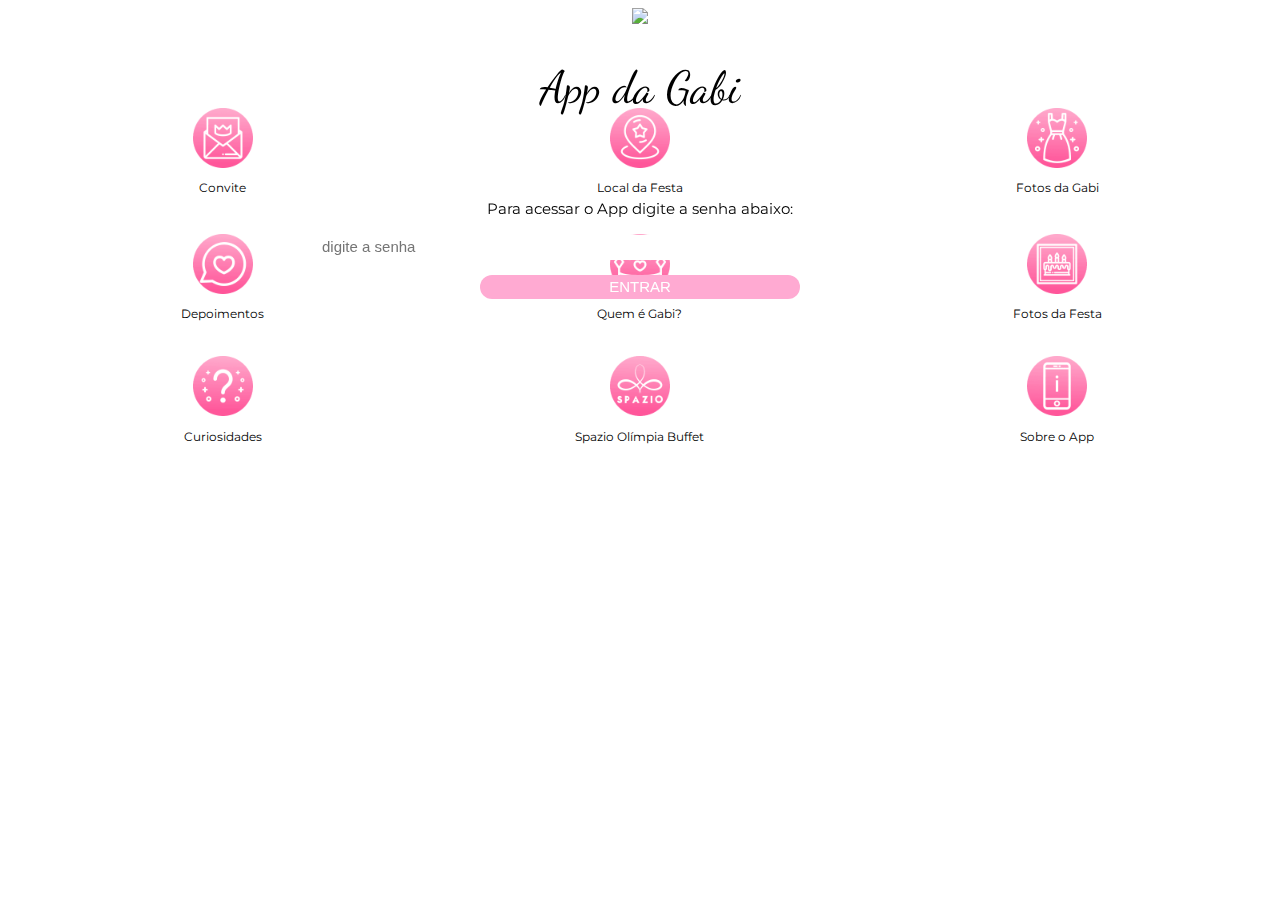
==== www/index.html @ 8e14a423 "primeiro commit" ====
﻿<!DOCTYPE html>
<html>
<title>App Debutante</title>
<!--<meta name="viewport" content="width=device-width, initial-scale=1">-->
<meta name="viewport" content="width=device-width, user-scalable=no">

<link rel="stylesheet" href="https://www.w3schools.com/w3css/4/w3.css">
<!--<link rel="shortcut icon" href="imagesgabi/coroa_favicon.ico">-->
<link href="https://fonts.googleapis.com/css?family=Dancing+Script:400,700" rel="stylesheet" type='text/css'>
<link href="https://fonts.googleapis.com/css?family=Montserrat:300i" rel="stylesheet"  type='text/css'>
<meta name="mobile-web-app-capable" content="yes">
<meta name="apple-mobile-web-app-capable" content="yes">

<link rel="icon" href="https://sistematize.com/aplicativo/debutante_template/icone.png">


<!-- -->

<meta name="viewport" content = "width = device-width, initial-scale = 1.0, minimum-scale = 1, maximum-scale = 1, user-scalable = no" />
<meta name="apple-mobile-web-app-title" content="App Debutante" />
<meta name="apple-mobile-web-app-capable" content="yes">
<meta name="apple-mobile-web-app-status-bar-style" content="black" />


<link rel="shortcut icon" href="favicon.ico" type="image/x-icon" />
<link rel="apple-touch-icon" href="icones_web_app_IOS/apple-touch-icon.png" />
<link rel="apple-touch-icon" sizes="57x57" href="icones_web_app_IOS/apple-touch-icon-57x57.png" />
<link rel="apple-touch-icon" sizes="72x72" href="icones_web_app_IOS/apple-touch-icon-72x72.png" />
<link rel="apple-touch-icon" sizes="76x76" href="icones_web_app_IOS/apple-touch-icon-76x76.png" />
<link rel="apple-touch-icon" sizes="114x114" href="icones_web_app_IOS/apple-touch-icon-114x114.png" />
<link rel="apple-touch-icon" sizes="120x120" href="icones_web_app_IOS/apple-touch-icon-120x120.png" />
<link rel="apple-touch-icon" sizes="144x144" href="icones_web_app_IOS/apple-touch-icon-144x144.png" />
<link rel="apple-touch-icon" sizes="152x152" href="icones_web_app_IOS/apple-touch-icon-152x152.png" />
<link rel="apple-touch-icon" sizes="180x180" href="icones_web_app_IOS/apple-touch-icon-180x180.png" />



<style>
body, html {height: 100%}

h1 {
	position: relative;
	font-size:3em; width: 100%;
	font-family: 'Dancing Script', cursive;
}

h2 {
	padding:2em;
	position: relative;
	font-size:1.3em;
	width:100%; 
	font-family: 'Source Sans Pro', sans-serif;
	text-align: justify;
	margin: 18px;"
}

h3 {
	position: relative; 
	font-size:1.4em; 
	width: 90%; 
	color:white;
	font-family: 'Source Sans Pro', sans-serif;
}
img {margin-bottom: -7px}
.w3-row-padding img {margin-bottom: 12px}
</style>

<script src="config_app.js"></script>

<body style=" background-image: url('https://sistematize.com/aplicativo/debutante_template/imagens/fundo.png'); background-repeat: no-repeat; background-size: 100% 100%;">

<div style="position: relative; top:0em;  width:100%; height: 6em;">
	<center>
		<img src="https://sistematize.com/aplicativo/debutante_template/imagens/banner_pg_inicial.png" style="position: relative; top:0em; height: 80px;" />
	</center>
</div>


<div class="w3-container" style=" margin-top: 1em;">
	<center>
		<table border=0 style="width:100%;">
			<tr>
				<td style="width:33%;">
					<center >
						<!--<a href="pg_convite.html"> -->
						<img onclick="window.location = 'pg_convite.html';" style="width: 4em; " src="[data-uri]" />
						
						<!--
						<img src="https://media.universo.mobi/image.php?size=50.200001x51.20000076293945&url=https%3A%2F%2Fs3.amazonaws.com%2Funiverso-prd1%2F8b2c26c67f9827de27d43250b6c203b20f1a2aa0" style="width: 4em;" />
						
						</a>-->
					</center>
				</td>
				<td style="width:34%;">
					<center >
						<!--<a href="pg_localizacao.html" style="text-decoration:none;">-->
						<img onclick="window.location = 'pg_localizacao.html';" style="width: 4em; " src="[data-uri]" />
						
						<!--
						<img src="https://media.universo.mobi/image.php?size=64x64&url=https%3A%2F%2Fs3.amazonaws.com%2Funiverso-prd1%2Fdfcc2a413cfde08e56cc22bc598c36a1236d017a" style="width: 4em;" />
						
						</a>-->
					</center>
				</td>
				<td style="width:33%;">
					<center>
						<img onclick="window.location = 'pg_fotos_debutante.html';" style="width: 4em; " src="[data-uri]" />
						
						<!--
						<img src="https://media.universo.mobi/image.php?size=64x64&url=https%3A%2F%2Fs3.amazonaws.com%2Funiverso-prd1%2F8154ad3507a42afb6c0d1203b9ecdd51f8dfeefc" style="width: 4em;" />
						-->					
					</center>
				</td>
			</tr>
			
		</table>
	</center>
</div>

<div class="w3-container" style=" margin-top: 0em;">
	<center>
		<table border=0 style="width:100%; vertical-align: top;">
			<tr>
				<td style="width:33%;">
					<center >
						<!--<a href="pg_convite.html" style="text-decoration:none;">-->
						<p onclick="window.location = 'pg_convite.html';" style="font-size: 0.8em; color: black; text-align: center;font-family: 'Montserrat', sans-serif;">
						Convite
						</p>	
						<p id="id_push"></p>
						<!--</a>-->
					</center>
				</td>
				<td style="width:34%; vertical-align: top;">
					<center >
						<!--<a href="pg_localizacao.html" style="text-decoration:none;">-->
						<p  onclick="window.location = 'pg_localizacao.html';"  style="font-size: 0.8em; color: black; text-align: center;font-family: 'Montserrat', sans-serif;">
						Local da Festa
						</p>	
						<!--</a>-->
					</center>
				</td>
				<td style="width:33%; vertical-align: top;">
					<center>
						<p onclick="window.location = 'pg_fotos_debutante.html';"  style="font-size: 0.8em; color: black; text-align: center;font-family: 'Montserrat', sans-serif;">
						Fotos da Gabi
						</p>						
					</center>
				</td>
			</tr>
			
		</table>
	</center>
</div>

<div class="w3-container" style=" margin-top: 1em;">
	<center>
		<table border=0 style="width:100%;">
			<tr>
				<td style="width:33%;">
					<center >
						<img onclick="window.location = 'pg_mural.html';" style="width: 4em; " src="[data-uri]" />
						
						<!--
						<img src="https://media.universo.mobi/image.php?size=50.200001x51.20000076293945&url=https%3A%2F%2Fs3.amazonaws.com%2Funiverso-prd1%2F8b2c26c67f9827de27d43250b6c203b20f1a2aa0" style="width: 4em;" />
						-->
					</center>
				</td>
				<td style="width:34%;">
					<center >
						<!--<a href="pg_quem_eh_gabi.html" style="text-decoration:none;">-->
							<img onclick="window.location = 'pg_quem_eh_gabi.html';" style="width: 4em; " src="[data-uri]" />
						
							<!--
							<img src="https://media.universo.mobi/image.php?size=51.20000076293945x51.20000076293945&url=https%3A%2F%2Fs3.amazonaws.com%2Funiverso-prd1%2F916c5fbb4ccd2af56b41678ef598fac703855ec9" style="width: 4em;" />
							-->
						<!--</a>-->
					</center>
				</td>
				<td style="width:33%;">
					<center>
						<img onclick="window.location = 'pg_fotos_festa.html';" style="width: 4em; " src="[data-uri]" />
						
						<!--
						<img src="https://media.universo.mobi/image.php?size=51.20000076293945x51.20000076293945&url=https%3A%2F%2Fs3.amazonaws.com%2Funiverso-prd1%2F999e06ce7e6a33479cdf22c992c7ab45bcb1c479" style="width: 4em;" />
						-->				
					</center>
				</td>
			</tr>
			
		</table>
	</center>
</div>

<div class="w3-container" style=" margin-top: 0em;">
	<center>
		<table border=0 style="width:100%;">
			<tr>
				<td style="width:33%; vertical-align: top;">
					<center >
						<p onclick="window.location = 'pg_mural.html';" style="font-size: 0.8em; color: black; text-align: center;font-family: 'Montserrat', sans-serif;">
						Depoimentos
						</p>	
					</center>
				</td>
				<td style="width:34%; vertical-align: top;">
					<center >
						<!--<a href="pg_quem_eh_gabi.html" style="text-decoration:none;">-->
							<p onclick="window.location = 'pg_quem_eh_gabi.html';" style="font-size: 0.8em; color: black; text-align: center;font-family: 'Montserrat', sans-serif;">
							Quem é Gabi?
							</p>	
						<!--</a>-->
					</center>
				</td>
				<td style="width:33%; vertical-align: top;">
					<center>
						<p onclick="window.location = 'pg_fotos_festa.html';" style="font-size: 0.8em; color: black; text-align: center;font-family: 'Montserrat', sans-serif;">
						Fotos da Festa
						</p>						
					</center>
				</td>
			</tr>
			
		</table>
	</center>
</div>


<div class="w3-container" style=" margin-top: 1em;">
	<center>
		<table border=0 style="width:100%;">
			<tr>
				<td style="width:33%;">
					<center >
						<!--<a href="pg_curiosidades.html" style="text-decoration:none;">-->
							<img onclick="window.location = 'pg_curiosidades.html';" style="width: 4em; " src="[data-uri]" />
						
							<!--
							<img src="https://media.universo.mobi/image.php?size=51.20000076293945x51.20000076293945&url=https%3A%2F%2Fs3.amazonaws.com%2Funiverso-prd1%2Fda8251563371d0db6ceaf9697742bf52b0a0e0e1" style="width: 4em; " />
							-->
						<!--</a>-->
					</center>
				</td>
				<td style="width:34%;">
					<center >
						<!--<a href="pg_buffet.html" style="text-decoration:none;"> -->
							<img onclick="window.location = 'pg_buffet.html';" style="width: 4em; " src="[data-uri]" />
						
							<!--
							<img src="https://media.universo.mobi/image.php?size=51.20000076293945x51.20000076293945&url=https%3A%2F%2Fs3.amazonaws.com%2Funiverso-prd1%2Fc2374e49554c62968050ae043b0a31c88bda8548" style="width: 4em; " />
							-->
						<!--</a>-->
					</center>
				</td>
				<td style="width:33%;">
					<center>
						<!--<a href="pg_sobre_App.html" style="text-decoration:none;">-->
							<img onclick="window.location = 'pg_sobre_App.html';" style="width: 4em; " src="[data-uri]" />
						
						<!--</a>-->
						<!--
						https://media.universo.mobi/image.php?size=51.20000076293945x51.20000076293945&url=https%3A%2F%2Fs3.amazonaws.com%2Funiverso-prd1%2F6a8b8f0670cbfe16d8927873e8ca07d2d68708d1
						<img alt="" src="[data-uri]" />-->
						
						
						
					</center>
				</td>
			</tr>
			
		</table>
	</center>
</div>
<div class="w3-container" style=" margin-top: 0em;">
	<center>
		<table border=0 style="width:100%;">
			<tr>
				<td style="width:33%; vertical-align: top;">
					<center >
						<a href="pg_curiosidades.html" style="text-decoration:none;">
							<p style="font-size: 0.8em; color: black; text-align: center;font-family: 'Montserrat', sans-serif;">
							Curiosidades
							</p>	
						</a>
					</center>
				</td>
				<td style="width:34%; vertical-align: top;">
					<center >
						<a href="pg_buffet.html" style="text-decoration:none;">
						<p style="font-size: 0.8em; color: black; text-align: center;font-family: 'Montserrat', sans-serif;">
						Spazio Olímpia Buffet
						</p>	
						</a>
					</center>
				</td>
				<td style="width:33%; vertical-align: top;">
					<center>
						<a href="pg_sobre_App.html" style="text-decoration:none;">
							<p style="font-size: 0.8em; color: black; text-align: center;font-family: 'Montserrat', sans-serif;">
							Sobre o App
							</p>	
						</a>
					</center>
				</td>
			</tr>
			
		</table>
	</center>
</div>

<div id="div_senha" style="position: fixed; visibility:hidden; top:0em; left:0em; width:100%; height: 100%; background-image: url('https://sistematize.com/aplicativo/debutante_template/imagens/fundo.png'); background-repeat: no-repeat; background-size: 100% 100%;" >

	<h1 style="position: relative; top:1em; text-align: center;"> App da Gabi</h1>

	<center>
		<p style="position: relative; top:7em; font-size: 0.18 em; color: black; text-align: center;font-family: 'Montserrat', sans-serif;">
		Para acessar o App digite a senha abaixo:
		</p>
		<input type="text" id="senha" style="outline:none; position: relative; top:7em; width:50%; border-radius:25px; border:0px; background-color: white;" placeholder="digite a senha"  />
		</br>
		<input type="button" onclick="if((document.getElementById('senha').value == 'gabi') || (document.getElementById('senha').value == 'Gabi') || (document.getElementById('senha').value == 'GABI')){ document.getElementById('div_senha').style.visibility = 'hidden'; localStorage.setItem('destravou', 'sim');}else{ alert('Senha Errada!'); localStorage.setItem('destravou', 'nao');}" style="outline:none; position: relative; top:8em; width:25%; border-radius:25px; border:0px; background-color: rgb(255,170,210); color: white;"  value="ENTRAR" />
	</center>
	
</div>

<script>

if( localStorage.getItem('destravou') == 'sim'){

	document.getElementById('div_senha').style.visibility = 'hidden';

}else{

	document.getElementById('div_senha').style.visibility = 'visible';
}

//Caso precisar travar novamente
//localStorage.setItem('destravou', 'nao');
</script>






<!-- Notificação Push -->

<!--<script src="http://ajax.googleapis.com/ajax/libs/jquery/1.11.0/jquery.min.js"></script>-->

<script type="text/javascript" src="http://ajax.googleapis.com/ajax/libs/jquery/1.4.1/jquery.min.js" ></script> 



<script>
//enviar o REG ID para o BD - para push notification
			 
			 var xmlHttp;
			 
			function createXMLHttpRequest_id_push() {
			if (window.ActiveXObject) {
			xmlHttp = new ActiveXObject("Microsoft.XMLHTTP");
			}
			else if (window.XMLHttpRequest) {
			xmlHttp = new XMLHttpRequest();
			}
			}
			
			
			function startRequest_id_push(reg_id) {
			createXMLHttpRequest_id_push();
			xmlHttp.onreadystatechange = handleStateChange_id_push;
			
			
			var regid = reg_id.trim();
			
			regid = regid.replace(" ", "");
			
			localStorage.id_dispositivo = regid;
			
			
			xmlHttp.open("POST", "https://sistematize.com/aplicativo/funcoes_php_app/app_reg_id_push_ajax.php", true);
			xmlHttp.setRequestHeader("Content-type","application/x-www-form-urlencoded");
			
			xmlHttp.send("reg_id="+regid+"&id_app="+id_app);
			
			//alert('entrou na funcao: '+regid+'id_app: '+id_app);
			
			
		
			}

			
			function handleStateChange_id_push() {
			if(xmlHttp.readyState == 4) {
			if(xmlHttp.status == 200) {
				
				
				//Não fazer nada
				
				
			}
			}
			}	
			
</script>	




	<div class="app" style="visibility:hidden;">
        <div id="deviceready" class="blink" style="visibility:hidden;">
            <p class="event listening"></p>
            <p class="event received"></p>
        </div>
    </div>
    <script type="text/javascript" src="cordova.js"></script>
	
<script type="text/javascript">
var app = {
    // Application Constructor
    initialize: function() {
        this.bindEvents();
    },
    // Bind Event Listeners
    //
    // Bind any events that are required on startup. Common events are:
    // 'load', 'deviceready', 'offline', and 'online'.
    bindEvents: function() {
        document.addEventListener('deviceready', this.onDeviceReady, false);
    },
    // deviceready Event Handler
    //
    // The scope of 'this' is the event. In order to call the 'receivedEvent'
    // function, we must explicitly call 'app.receivedEvent(...);'
    onDeviceReady: function() {
        app.receivedEvent('deviceready');
    },
    // Update DOM on a Received Event
    receivedEvent: function(id) {
        var parentElement = document.getElementById(id);
        var listeningElement = parentElement.querySelector('.listening');
        var receivedElement = parentElement.querySelector('.received');

        listeningElement.setAttribute('style', 'display:none;');
        receivedElement.setAttribute('style', 'display:block;');

        //console.log('Received Event: ' + id);
		setupPush();
    }
};

//"senderID": "121897226764",

function setupPush(){
    
	var push = PushNotification.init({
		 "android": {
			 "senderID": "210343684268",
			 "forceShow": "true"
		 },
		 "ios": {
		   "sound": true,
		   "alert": true,
		   "badge": true,
		   "categories": {
			 "newmusic": {
				 "yes": {
					 "callback": "playMusic", "title": "Play",
					 "foreground": true, "destructive": false
				 },
				 "no": {
					 "callback": "archive", "title": "Archive",
					 "foreground": false, "destructive": false
				 }
			 }
		   }
		 },
		 "windows": {}
	});
	
	
	
    push.on('registration', function(data) {
		  //// console.log("registration event: " + data.registrationId);
		   var oldRegId = localStorage.id_dispositivo;
		   
		   //alert('antes de entrar no if: '+data.registrationId);
		   
		   
		   //document.getElementById("id_push").innerHTML = data.registrationId;
		   
			//if( localStorage.mudou_de_usuario == "1" ){
			   
					//localStorage.id_dispositivo = data.registrationId;
					//startRequest_id_push(data.registrationId);
					 //localStorage.mudou_de_usuario = "0";
					 
			//}else{
			
				if(oldRegId !== data.registrationId) {
				  
				  //// Save new registration ID
				   
				   localStorage.id_dispositivo = data.registrationId;
				   startRequest_id_push(data.registrationId);
				   //// Post registrationId to your app server as the value has changed
				}
			
			//}//fim do else
			
	});

	push.on('error', function(e) {
		   //console.log("push error = " + e.message);
	});
	   
		 
	push.on('notification', function(data) {
		 
		 //console.log('notification event');
		 
		 
		 var link = data.additionalData.link;
		 
		
		if (link == 'home') {
		 
			//window.location.href = "home.html";
			window.location.href = "index.html";		
			
		}else{
			
			if (link == 'convite') {
			
				window.location.href = "pg_convite.html";	
				
			}//fim do if
			
		}//fim do else
		

		push.finish(function() {
				 //console.log('success');
		}, function() {
				 //console.log('error');
		});     
		
	});
		 
	 function playMusic() {
	   alert("Play Music!");	
	 }

	 function archive() {
	   alert("Archived!");
	 }
	 
	
		
} //fim da function
 
	</script>
    <script type="text/javascript">
	
        app.initialize();	
    </script>

	
	
<!-- Mostrar mensagem para IOS instalar WebApp (adicionando da tela inicial) -->

<div id="div_fundo_msg_ios" onclick="document.getElementById('div_fundo_msg_ios').style.display = 'none';" style="display:none; position:fixed; top:0em; left:0em; width:100%; height:100%; background-color: black; opacity: 0.7;  filter: alpha(opacity=70); " >
		
	<div id="div_msg_ios" style="text-align: center; position:fixed; bottom:0em; left:2.5%; width:95%; height:5em; background-color: white; opacity: 1;  filter: alpha(opacity=100); border-radius:25px; " >

		<center>
			<p style=""> Selecione <img src="https://sistematize.com/aplicativo/fotos_gerais_app/ios.png" style="position: relative; top:-7.5px; width:1.5em;" >, depois <b>Tela de início</b> e Adicionar para baixar esse Web App </p>
		</center>
		
	</div>
	
</div>
<!-- Detecting IOS -->
<script>


  var iDevices = [
    'iPad Simulator',
    'iPhone Simulator',
    'iPod Simulator',
    'iPad',
    'iPhone',
    'iPod'
  ];

  if (!!navigator.platform) {
    while (iDevices.length) {
      if (navigator.platform === iDevices.pop()){
		if (("standalone" in window.navigator) && !window.navigator.standalone ){  // browser is not fullscreen
		  document.getElementById('div_fundo_msg_ios').style.display = "block";
		}
	  }
    }
  }

</script>





</body>
</html>
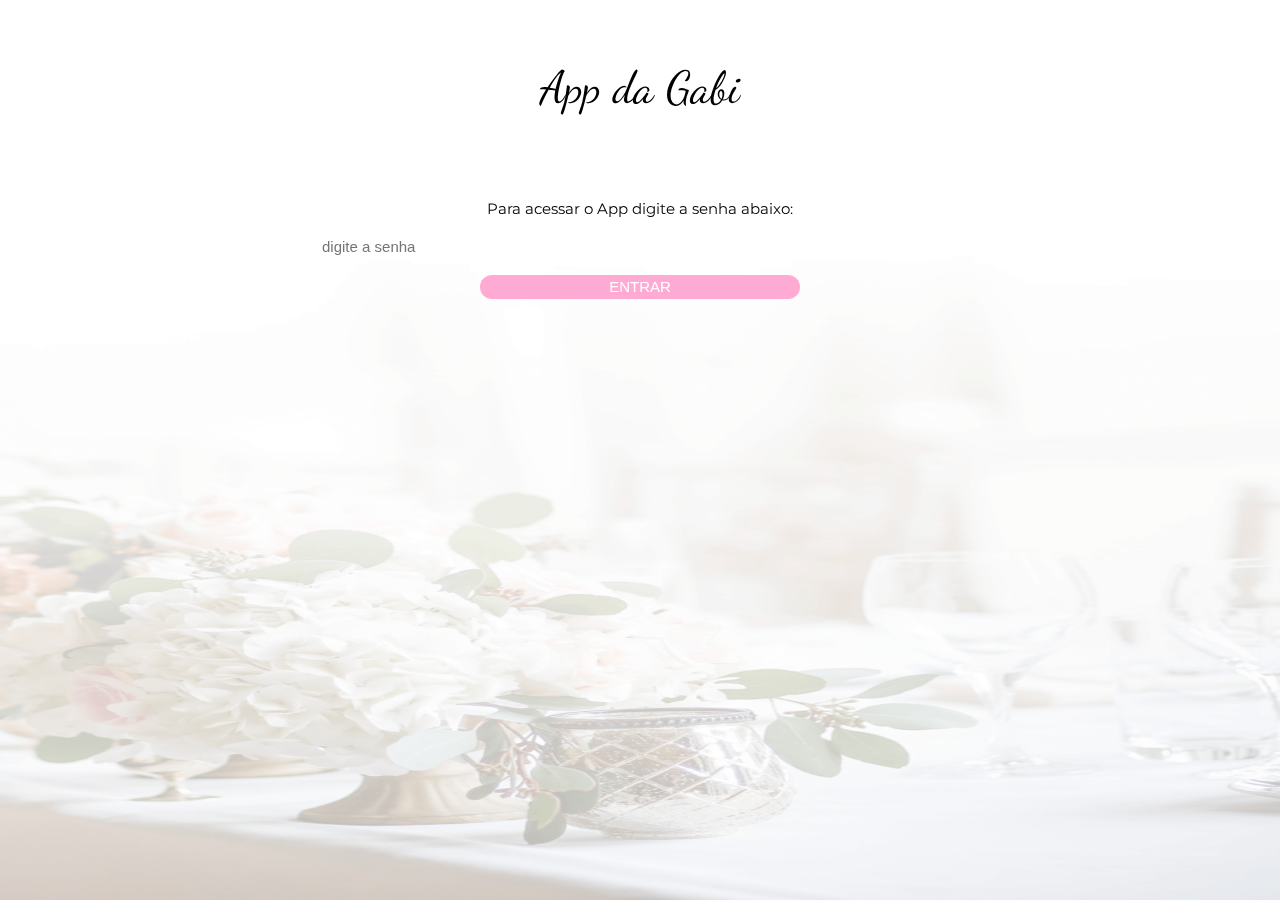
==== commit 24e45263: "primeiro commit" ====
--- a/www/index.html
+++ b/www/index.html
@@ -11,7 +11,7 @@
 <meta name="mobile-web-app-capable" content="yes">
 <meta name="apple-mobile-web-app-capable" content="yes">
 
-<link rel="icon" href="https://sistematize.com/aplicativo/debutante_template/icone.png">
+<link rel="icon" href="imagens/icone.png">
 
 
 <!-- -->
@@ -22,7 +22,7 @@
 <meta name="apple-mobile-web-app-status-bar-style" content="black" />
 
 
-<link rel="shortcut icon" href="favicon.ico" type="image/x-icon" />
+<link rel="shortcut icon" href="icones_web_app_IOS/favicon.ico" type="image/x-icon" />
 <link rel="apple-touch-icon" href="icones_web_app_IOS/apple-touch-icon.png" />
 <link rel="apple-touch-icon" sizes="57x57" href="icones_web_app_IOS/apple-touch-icon-57x57.png" />
 <link rel="apple-touch-icon" sizes="72x72" href="icones_web_app_IOS/apple-touch-icon-72x72.png" />
@@ -67,11 +67,11 @@
 
 <script src="config_app.js"></script>
 
-<body style=" background-image: url('https://sistematize.com/aplicativo/debutante_template/imagens/fundo.png'); background-repeat: no-repeat; background-size: 100% 100%;">
+<body style=" background-image: url('imagens/fundo.png'); background-repeat: no-repeat; background-size: 100% 100%;">
 
 <div style="position: relative; top:0em;  width:100%; height: 6em;">
 	<center>
-		<img src="https://sistematize.com/aplicativo/debutante_template/imagens/banner_pg_inicial.png" style="position: relative; top:0em; height: 80px;" />
+		<img src="imagens/banner_nome.png" style="position: relative; top:0em; height: 80px;" />
 	</center>
 </div>
 
@@ -82,33 +82,25 @@
 			<tr>
 				<td style="width:33%;">
 					<center >
-						<!--<a href="pg_convite.html"> -->
+						<!--
 						<img onclick="window.location = 'pg_convite.html';" style="width: 4em; " src="[data-uri]" />
+						-->
 						
-						<!--
-						<img src="https://media.universo.mobi/image.php?size=50.200001x51.20000076293945&url=https%3A%2F%2Fs3.amazonaws.com%2Funiverso-prd1%2F8b2c26c67f9827de27d43250b6c203b20f1a2aa0" style="width: 4em;" />
+						<img onclick="window.location = 'pg_convite.html';" src="imagens/icone_convite.png" style="width: 4em;" />
 						
-						</a>-->
+						
 					</center>
 				</td>
 				<td style="width:34%;">
 					<center >
-						<!--<a href="pg_localizacao.html" style="text-decoration:none;">-->
-						<img onclick="window.location = 'pg_localizacao.html';" style="width: 4em; " src="[data-uri]" />
+						<img onclick="window.location = 'pg_localizacao.html';" src="imagens/icone_localizacao.png" style="width: 4em;" />
+					</center>
+				</td>
+				<td style="width:33%;">
+					<center>
 						
-						<!--
-						<img src="https://media.universo.mobi/image.php?size=64x64&url=https%3A%2F%2Fs3.amazonaws.com%2Funiverso-prd1%2Fdfcc2a413cfde08e56cc22bc598c36a1236d017a" style="width: 4em;" />
+						<img onclick="window.location = 'pg_fotos_casal.html';" src="imagens/icone_fotos_casal.png" style="width: 4em;" />
 						
-						</a>-->
-					</center>
-				</td>
-				<td style="width:33%;">
-					<center>
-						<img onclick="window.location = 'pg_fotos_debutante.html';" style="width: 4em; " src="[data-uri]" />
-						
-						<!--
-						<img src="https://media.universo.mobi/image.php?size=64x64&url=https%3A%2F%2Fs3.amazonaws.com%2Funiverso-prd1%2F8154ad3507a42afb6c0d1203b9ecdd51f8dfeefc" style="width: 4em;" />
-						-->					
 					</center>
 				</td>
 			</tr>
@@ -142,7 +134,7 @@
 				</td>
 				<td style="width:33%; vertical-align: top;">
 					<center>
-						<p onclick="window.location = 'pg_fotos_debutante.html';"  style="font-size: 0.8em; color: black; text-align: center;font-family: 'Montserrat', sans-serif;">
+						<p onclick="window.location = 'pg_fotos_casal.html';"  style="font-size: 0.8em; color: black; text-align: center;font-family: 'Montserrat', sans-serif;">
 						Fotos da Gabi
 						</p>						
 					</center>
@@ -159,31 +151,19 @@
 			<tr>
 				<td style="width:33%;">
 					<center >
-						<img onclick="window.location = 'pg_mural.html';" style="width: 4em; " src="[data-uri]" />
+					
+						<img onclick="window.location = 'pg_mural.html';" src="imagens/icone_depoimento.png" style="width: 4em;" />
 						
-						<!--
-						<img src="https://media.universo.mobi/image.php?size=50.200001x51.20000076293945&url=https%3A%2F%2Fs3.amazonaws.com%2Funiverso-prd1%2F8b2c26c67f9827de27d43250b6c203b20f1a2aa0" style="width: 4em;" />
-						-->
 					</center>
 				</td>
 				<td style="width:34%;">
 					<center >
-						<!--<a href="pg_quem_eh_gabi.html" style="text-decoration:none;">-->
-							<img onclick="window.location = 'pg_quem_eh_gabi.html';" style="width: 4em; " src="[data-uri]" />
-						
-							<!--
-							<img src="https://media.universo.mobi/image.php?size=51.20000076293945x51.20000076293945&url=https%3A%2F%2Fs3.amazonaws.com%2Funiverso-prd1%2F916c5fbb4ccd2af56b41678ef598fac703855ec9" style="width: 4em;" />
-							-->
-						<!--</a>-->
+						<img onclick="window.location = 'pg_lista_presentes.html';" src="imagens/icone_lista_presente.png" style="width: 4em;" />
 					</center>
 				</td>
 				<td style="width:33%;">
 					<center>
-						<img onclick="window.location = 'pg_fotos_festa.html';" style="width: 4em; " src="[data-uri]" />
-						
-						<!--
-						<img src="https://media.universo.mobi/image.php?size=51.20000076293945x51.20000076293945&url=https%3A%2F%2Fs3.amazonaws.com%2Funiverso-prd1%2F999e06ce7e6a33479cdf22c992c7ab45bcb1c479" style="width: 4em;" />
-						-->				
+						<img onclick="window.location = 'pg_fotos_festa.html';" src="imagens/icones_fotos_casamento.png" style="width: 4em;" />
 					</center>
 				</td>
 			</tr>
@@ -206,7 +186,7 @@
 				<td style="width:34%; vertical-align: top;">
 					<center >
 						<!--<a href="pg_quem_eh_gabi.html" style="text-decoration:none;">-->
-							<p onclick="window.location = 'pg_quem_eh_gabi.html';" style="font-size: 0.8em; color: black; text-align: center;font-family: 'Montserrat', sans-serif;">
+							<p onclick="window.location = 'pg_lista_presentes.html';" style="font-size: 0.8em; color: black; text-align: center;font-family: 'Montserrat', sans-serif;">
 							Quem é Gabi?
 							</p>	
 						<!--</a>-->
@@ -232,38 +212,17 @@
 			<tr>
 				<td style="width:33%;">
 					<center >
-						<!--<a href="pg_curiosidades.html" style="text-decoration:none;">-->
-							<img onclick="window.location = 'pg_curiosidades.html';" style="width: 4em; " src="[data-uri]" />
-						
-							<!--
-							<img src="https://media.universo.mobi/image.php?size=51.20000076293945x51.20000076293945&url=https%3A%2F%2Fs3.amazonaws.com%2Funiverso-prd1%2Fda8251563371d0db6ceaf9697742bf52b0a0e0e1" style="width: 4em; " />
-							-->
-						<!--</a>-->
+						<img onclick="window.location = 'pg_curiosidades.html';" src="imagens/icone_curiosidades.png" style="width: 4em;" />
 					</center>
 				</td>
 				<td style="width:34%;">
 					<center >
-						<!--<a href="pg_buffet.html" style="text-decoration:none;"> -->
-							<img onclick="window.location = 'pg_buffet.html';" style="width: 4em; " src="[data-uri]" />
-						
-							<!--
-							<img src="https://media.universo.mobi/image.php?size=51.20000076293945x51.20000076293945&url=https%3A%2F%2Fs3.amazonaws.com%2Funiverso-prd1%2Fc2374e49554c62968050ae043b0a31c88bda8548" style="width: 4em; " />
-							-->
-						<!--</a>-->
+						<img onclick="window.location = 'pg_buffet.html';" src="imagens/icone_buffet.png" style="width: 4em;" />
 					</center>
 				</td>
 				<td style="width:33%;">
 					<center>
-						<!--<a href="pg_sobre_App.html" style="text-decoration:none;">-->
-							<img onclick="window.location = 'pg_sobre_App.html';" style="width: 4em; " src="[data-uri]" />
-						
-						<!--</a>-->
-						<!--
-						https://media.universo.mobi/image.php?size=51.20000076293945x51.20000076293945&url=https%3A%2F%2Fs3.amazonaws.com%2Funiverso-prd1%2F6a8b8f0670cbfe16d8927873e8ca07d2d68708d1
-						<img alt="" src="[data-uri]" />-->
-						
-						
-						
+						<img onclick="window.location = 'pg_sobre_App.html';" src="imagens/icone_sobre.png" style="width: 4em;" />
 					</center>
 				</td>
 			</tr>
@@ -288,7 +247,7 @@
 					<center >
 						<a href="pg_buffet.html" style="text-decoration:none;">
 						<p style="font-size: 0.8em; color: black; text-align: center;font-family: 'Montserrat', sans-serif;">
-						Spazio Olímpia Buffet
+						Grupo Spazio Buffet
 						</p>	
 						</a>
 					</center>
@@ -308,7 +267,7 @@
 	</center>
 </div>
 
-<div id="div_senha" style="position: fixed; visibility:hidden; top:0em; left:0em; width:100%; height: 100%; background-image: url('https://sistematize.com/aplicativo/debutante_template/imagens/fundo.png'); background-repeat: no-repeat; background-size: 100% 100%;" >
+<div id="div_senha" style="position: fixed; visibility:hidden; top:0em; left:0em; width:100%; height: 100%; background-image: url('imagens/fundo.png'); background-repeat: no-repeat; background-size: 100% 100%;" >
 
 	<h1 style="position: relative; top:1em; text-align: center;"> App da Gabi</h1>
 
@@ -455,7 +414,7 @@
     
 	var push = PushNotification.init({
 		 "android": {
-			 "senderID": "210343684268",
+			 "senderID": "731671263418",
 			 "forceShow": "true"
 		 },
 		 "ios": {
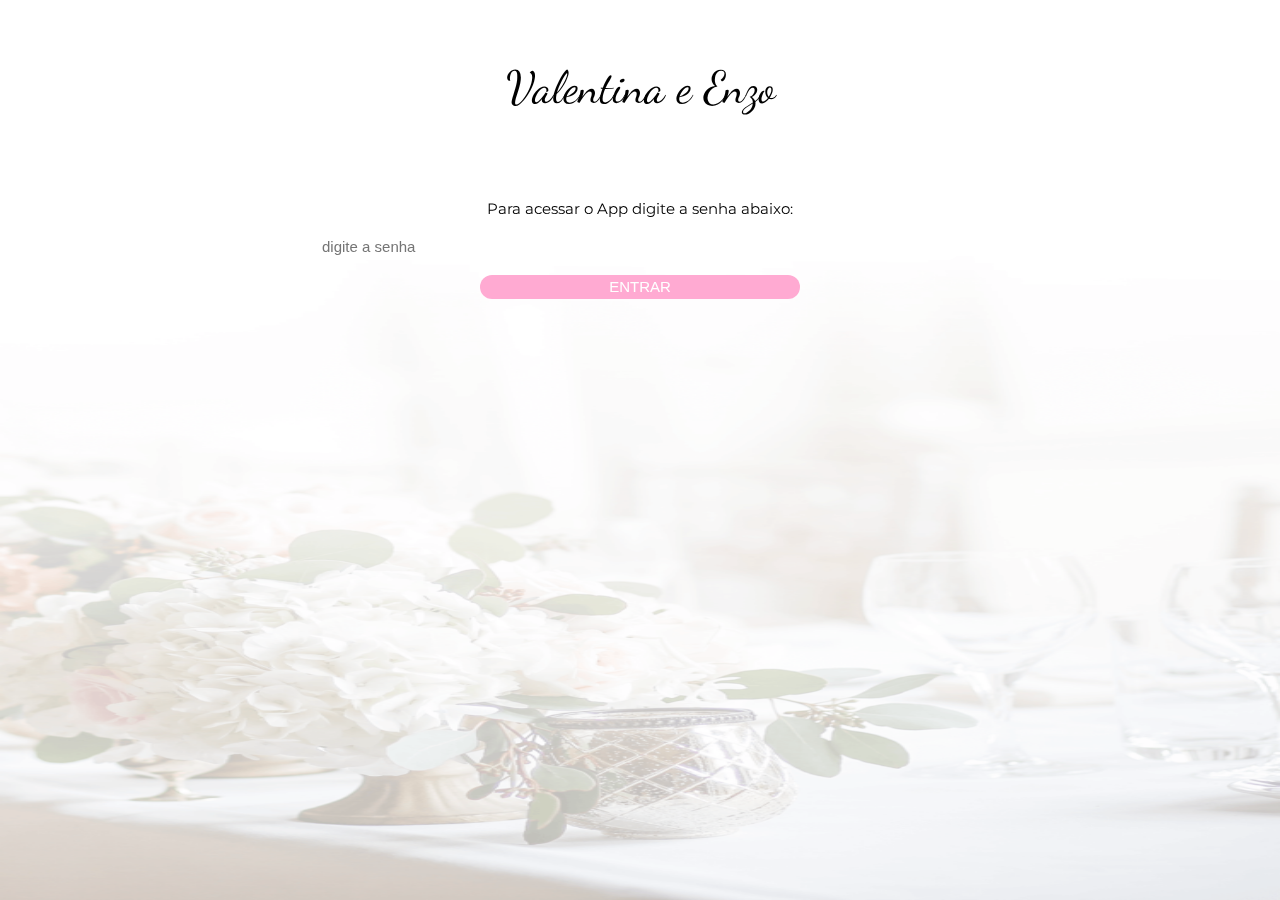
==== commit e7885440: "index" ====
--- a/www/index.html
+++ b/www/index.html
@@ -1,6 +1,6 @@
 ﻿<!DOCTYPE html>
 <html>
-<title>App Debutante</title>
+<title>App Casamento</title>
 <!--<meta name="viewport" content="width=device-width, initial-scale=1">-->
 <meta name="viewport" content="width=device-width, user-scalable=no">
 
@@ -135,7 +135,7 @@
 				<td style="width:33%; vertical-align: top;">
 					<center>
 						<p onclick="window.location = 'pg_fotos_casal.html';"  style="font-size: 0.8em; color: black; text-align: center;font-family: 'Montserrat', sans-serif;">
-						Fotos da Gabi
+						Fotos do Casal
 						</p>						
 					</center>
 				</td>
@@ -187,7 +187,7 @@
 					<center >
 						<!--<a href="pg_quem_eh_gabi.html" style="text-decoration:none;">-->
 							<p onclick="window.location = 'pg_lista_presentes.html';" style="font-size: 0.8em; color: black; text-align: center;font-family: 'Montserrat', sans-serif;">
-							Quem é Gabi?
+							Lista de Presentes
 							</p>	
 						<!--</a>-->
 					</center>
@@ -269,7 +269,7 @@
 
 <div id="div_senha" style="position: fixed; visibility:hidden; top:0em; left:0em; width:100%; height: 100%; background-image: url('imagens/fundo.png'); background-repeat: no-repeat; background-size: 100% 100%;" >
 
-	<h1 style="position: relative; top:1em; text-align: center;"> App da Gabi</h1>
+	<h1 style="position: relative; top:1em; text-align: center;"> Valentina e Enzo</h1>
 
 	<center>
 		<p style="position: relative; top:7em; font-size: 0.18 em; color: black; text-align: center;font-family: 'Montserrat', sans-serif;">
@@ -277,7 +277,7 @@
 		</p>
 		<input type="text" id="senha" style="outline:none; position: relative; top:7em; width:50%; border-radius:25px; border:0px; background-color: white;" placeholder="digite a senha"  />
 		</br>
-		<input type="button" onclick="if((document.getElementById('senha').value == 'gabi') || (document.getElementById('senha').value == 'Gabi') || (document.getElementById('senha').value == 'GABI')){ document.getElementById('div_senha').style.visibility = 'hidden'; localStorage.setItem('destravou', 'sim');}else{ alert('Senha Errada!'); localStorage.setItem('destravou', 'nao');}" style="outline:none; position: relative; top:8em; width:25%; border-radius:25px; border:0px; background-color: rgb(255,170,210); color: white;"  value="ENTRAR" />
+		<input type="button" onclick="if((document.getElementById('senha').value == 'casal') || (document.getElementById('senha').value == 'Casal') || (document.getElementById('senha').value == 'CASAL')){ document.getElementById('div_senha').style.visibility = 'hidden'; localStorage.setItem('destravou', 'sim');}else{ alert('Senha Errada!'); localStorage.setItem('destravou', 'nao');}" style="outline:none; position: relative; top:8em; width:25%; border-radius:25px; border:0px; background-color: rgb(255,170,210); color: white;"  value="ENTRAR" />
 	</center>
 	
 </div>
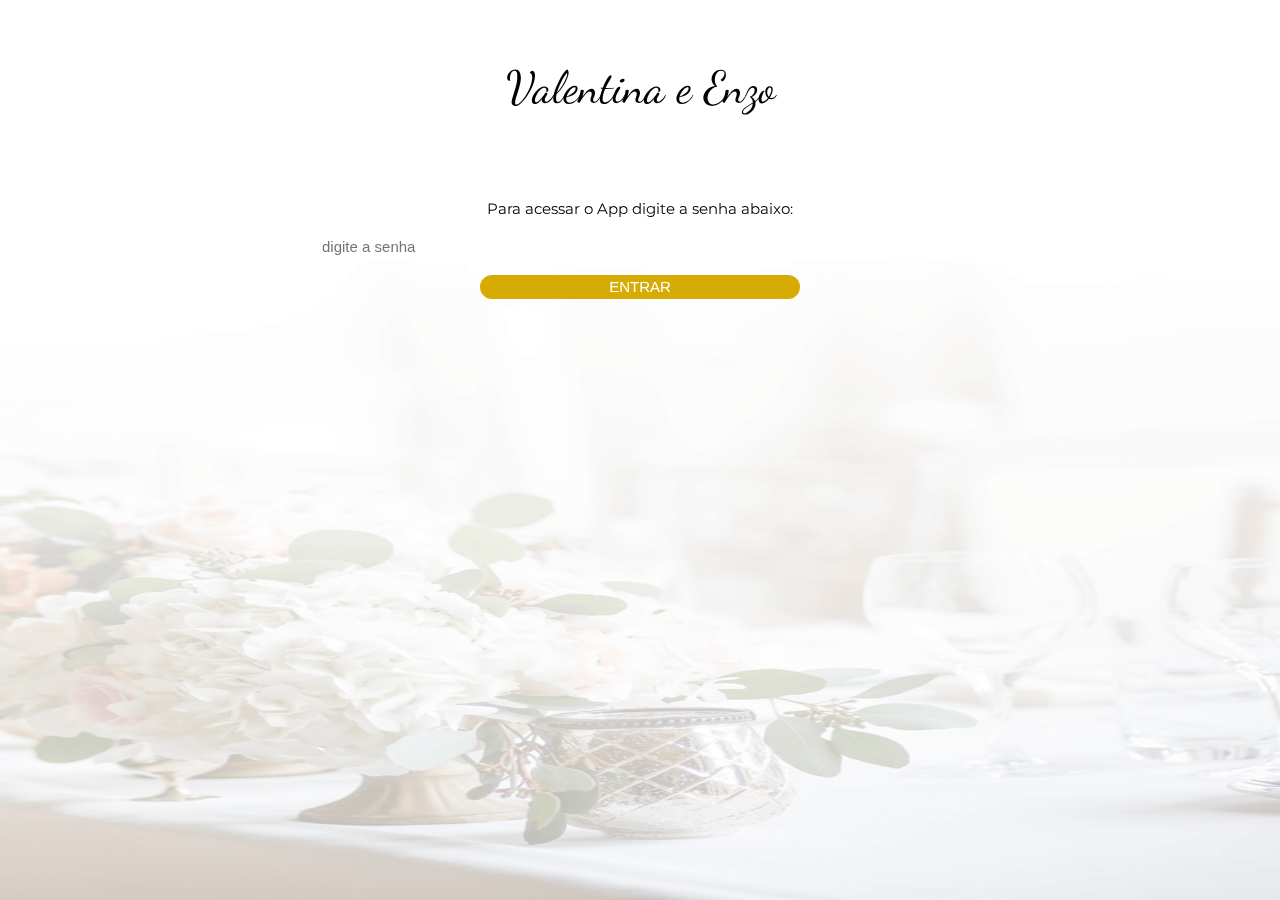
==== commit 63eff21c: "index color botao" ====
--- a/www/index.html
+++ b/www/index.html
@@ -277,7 +277,7 @@
 		</p>
 		<input type="text" id="senha" style="outline:none; position: relative; top:7em; width:50%; border-radius:25px; border:0px; background-color: white;" placeholder="digite a senha"  />
 		</br>
-		<input type="button" onclick="if((document.getElementById('senha').value == 'casal') || (document.getElementById('senha').value == 'Casal') || (document.getElementById('senha').value == 'CASAL')){ document.getElementById('div_senha').style.visibility = 'hidden'; localStorage.setItem('destravou', 'sim');}else{ alert('Senha Errada!'); localStorage.setItem('destravou', 'nao');}" style="outline:none; position: relative; top:8em; width:25%; border-radius:25px; border:0px; background-color: rgb(255,170,210); color: white;"  value="ENTRAR" />
+		<input type="button" onclick="if((document.getElementById('senha').value == 'casal') || (document.getElementById('senha').value == 'Casal') || (document.getElementById('senha').value == 'CASAL')){ document.getElementById('div_senha').style.visibility = 'hidden'; localStorage.setItem('destravou', 'sim');}else{ alert('Senha Errada!'); localStorage.setItem('destravou', 'nao');}" style="outline:none; position: relative; top:8em; width:25%; border-radius:25px; border:0px; background-color: rgb(213,171,4); color: white;"  value="ENTRAR" />
 	</center>
 	
 </div>
@@ -414,7 +414,7 @@
     
 	var push = PushNotification.init({
 		 "android": {
-			 "senderID": "731671263418",
+			 "senderID": "210343684268",
 			 "forceShow": "true"
 		 },
 		 "ios": {
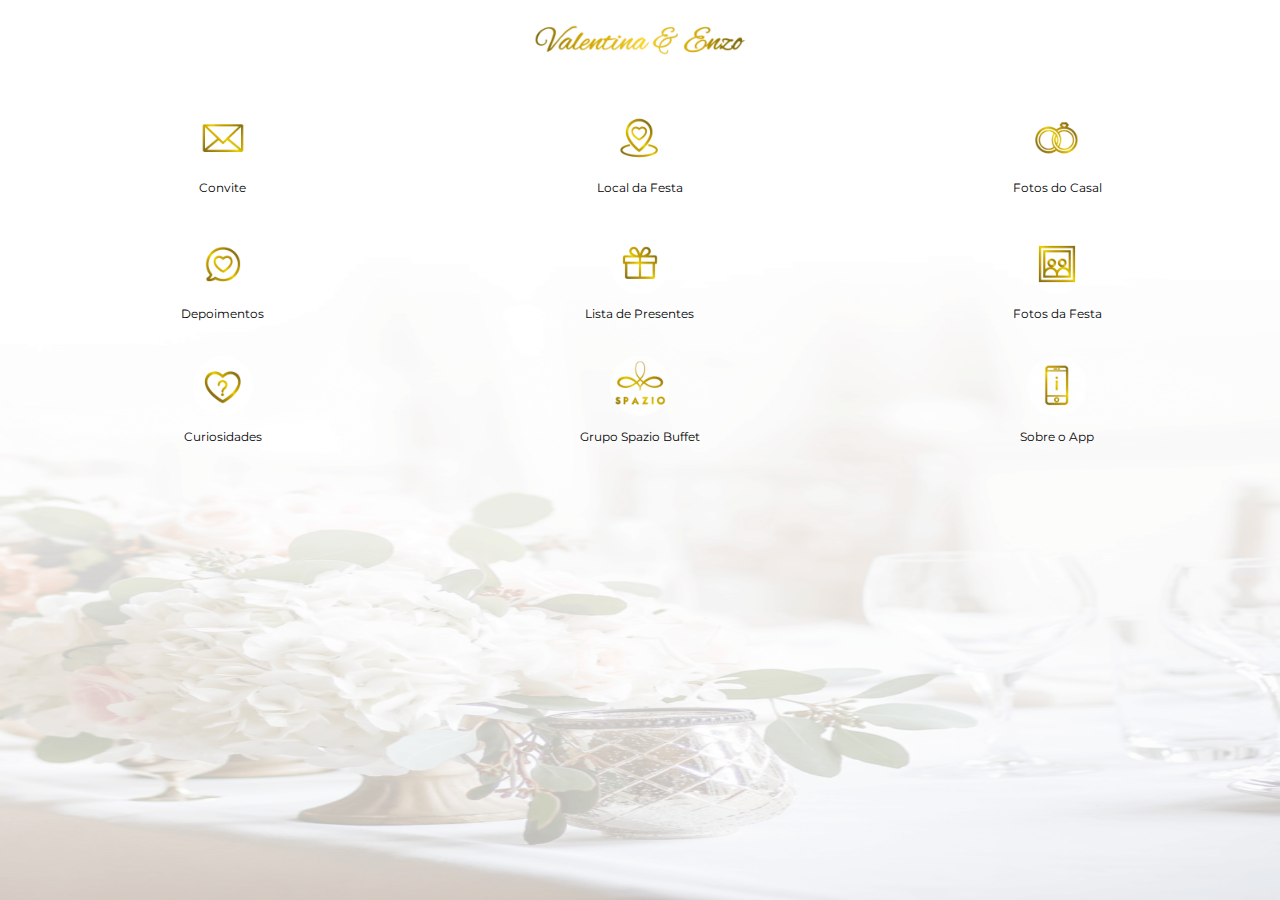
==== commit eb8fc470: "Novo nome" ====
--- a/www/index.html
+++ b/www/index.html
@@ -290,7 +290,8 @@
 
 }else{
 
-	document.getElementById('div_senha').style.visibility = 'visible';
+	//Quando for fazer os Apps reais descomentar isso para travar a tela inicial somente para quem tiver a senha (e não esquecer de trocar a senha nos onclick do botão ENTRAR
+	//document.getElementById('div_senha').style.visibility = 'visible';
 }
 
 //Caso precisar travar novamente
